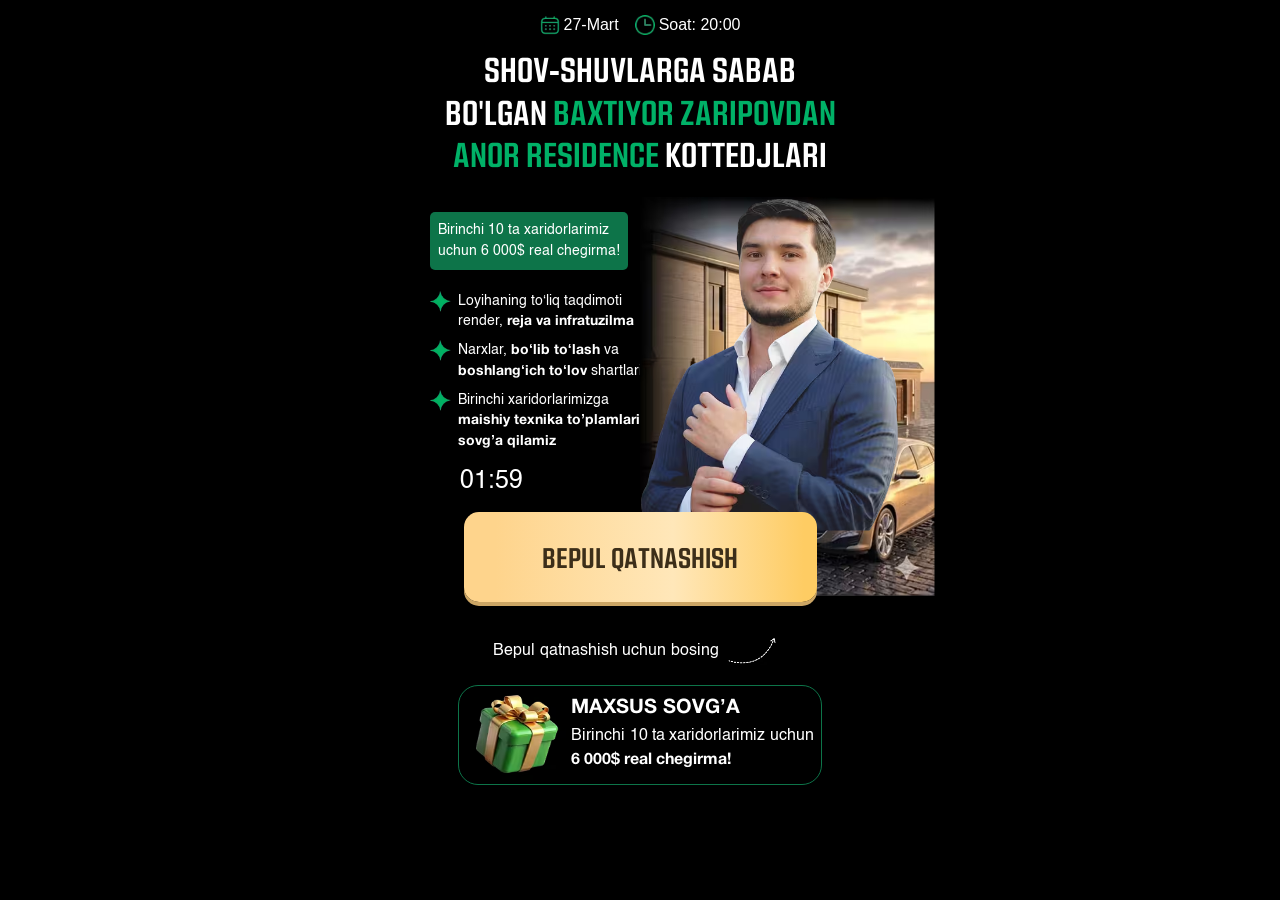
==== a/index.html @ 02ad8783 "push" ====
<!DOCTYPE html>
<html lang="uz">

<head>
    <meta charset="UTF-8">
    <meta name="viewport" content="width=device-width, initial-scale=1.0">
    <title>Buxoro Qurilish</title>
    <style>
        * {
            margin: 0;
            padding: 0;
            box-sizing: border-box
        }

        body,
        html {
            overflow-x: hidden
        }

        body {
            background-color: black;
        }

        .hero {
            padding-top: 15px;
            padding-bottom: 29px
        }

        .hero__container {
            max-width: 440px;
            margin: 0 auto;
            padding: 0 10px;
            position: relative;
            color: white;
            display: flex;
            flex-direction: column
        }

        .hero__top {
            display: flex;
            align-items: center;
            justify-content: center;
            gap: 16px;
            margin-bottom: 13px;
        }

        .hero__top-item {
            display: flex;
            align-items: center;
            gap: 4px;
        }

        .hero__top p {
            font-family: Inter, sans-serif;
            font-weight: 400;
            font-size: 16px;
            line-height: 100%;
        }

        .hero__title {
            font-family: Kuunari, sans-serif;
            font-weight: 700;
            font-size: clamp(26px, 8vw, 34px);
            line-height: 125%;
            text-align: center;
            text-transform: uppercase;
            margin-bottom: 36px;
        }

        .hero__title span {
            color: #00B167;
        }

        .hero__content {
            position: relative;
        }

        .hero__left {}

        .hero__offer {
            padding: 8px;
            background-color: #0D7449;
            border-radius: 5px;
            max-width: 198px;
            width: 100%;
            margin-bottom: 21px;
        }

        .hero__offer p {
            font-family: Helvetica, sans-serif;
            font-weight: 400;
            font-size: clamp(12.5px, 4vw, 14px);
            line-height: 150%;
        }

        .hero__list {
            display: flex;
            flex-direction: column;
            gap: 8px;
            list-style: none;
            margin-bottom: 17px;
        }

        .hero__list-item {
            display: flex;
            gap: 7px;
        }

        .hero__list-item p {
            font-family: Helvetica, sans-serif;
            font-weight: 400;
            font-size: clamp(11px, 3.7vw, 14px);
            line-height: 20px;
        }

        .timer {
            font-family: Helvetica, sans-serif;
            font-weight: 400;
            font-size: 25px;
            line-height: 100%;
            text-transform: uppercase;
            margin-bottom: 18px;
            margin-left: 30px;
        }

        .hero__speaker {
            position: absolute;
            top: -15px;
            z-index: 3;
            max-width: clamp(230px, 71vw, 260px);
            width: 100%;
            height: auto;
            left: clamp(142px, 44vw, 210px);
        }

        .hero__bg {
            position: absolute;
            top: -15px;
            left: 210px;
        }

        .hero__btn {
            max-width: 353px;
            width: 100%;
            background: linear-gradient(270deg, #FECC63 3.64%, #FFE7B9 40.8%, #FED48C 91.15%);
            box-shadow: 0px 4px 0px 0px #CCA665;
            position: relative;
            z-index: 4;
            text-decoration: none;
            padding: 31px 0;
            font-family: Kuunari, sans-serif;
            font-weight: 700;
            font-size: 28px;
            line-height: 100%;
            letter-spacing: 5%;
            color: #3C2E19;
            border-radius: 15px;
            border: none;
            cursor: pointer;
            margin-bottom: 15px;
            display: flex;
            justify-content: center;
            align-items: center;
            margin-left: auto;
            margin-right: auto;
        }

        .hero__hint {
            display: flex;
            align-items: center;
            justify-content: center;
        }

        .hero__hint p {
            font-family: Helvetica, sans-serif;
            font-weight: 400;
            font-size: 16px;
            line-height: 100%;
            text-align: center;
        }

        .hero__gift {
            margin-top: 36px;
            max-width: 364px;
            width: 100%;
            border: 1.5px solid #0D7449;
            border-radius: 20px;
            display: flex;
            justify-content: center;
            align-items: center;
            margin: 0 auto;
            gap: 5px;
        }

        .hero__gift-info h2 {
            font-family: Helvetica, sans-serif;
            font-weight: 700;
            font-size: 20px;
            line-height: 23px;
            text-transform: uppercase;
            margin-bottom: 4px;
        }

        .hero__gift-info p {
            font-family: Helvetica, sans-serif;
            font-weight: 400;
            font-size: clamp(12px, 3.3vw, 16px);
            line-height: 150%;
        }

        @media (max-width:370px) {
            .hero__gift {
                max-width: 310px;
            }
            .hero__btn {
                padding: 25px 0;
            }
            .hero__list-item {
                gap: 5px;
            }
        }

        @media (max-width:340px) {
            .hero__speaker {
                top: 0;
            }
        }
    </style>
    <link rel="stylesheet" href="./css/main.css" media="print" onload="this.media='all'">
    <noscript>
        <link rel="stylesheet" href="./css/main.css">
    </noscript>
</head>

<body>
    <main>
        <section class="hero">
            <div class="hero__container">

                <div class="hero__top">
                    <div class="hero__top-item">
                        <img loading="lazy" decoding="async" src="./images/calendar.avif" width="20" height="20"
                            alt="calendar">
                        <p>27-Mart</p>
                    </div>

                    <div class="hero__top-item">
                        <img loading="lazy" decoding="async" src="./images/clock.avif" width="20" height="20"
                            alt="clock">
                        <p>Soat: 20:00</p>
                    </div>
                </div>

                <h1 class="hero__title">
                    Shov-shuvlarga sabab <br>
                    bo'lgan <span>Baxtiyor Zaripovdan <br> Anor Residence</span>
                    kottedjlari
                </h1>

                <div class="hero__content">

                    <div class="hero__left">

                        <div class="hero__offer">
                            <p>Birinchi 10 ta xaridorlarimiz <br> uchun 6 000$ real chegirma!</p>
                        </div>

                        <ul class="hero__list">
                            <li class="hero__list-item">
                                <img loading="lazy" decoding="async" src="./images/verfiy.avif" width="21" height="21"
                                    alt="verfiy">
                                <p>Loyihaning to‘liq taqdimoti <br> render, <b>reja va infratuzilma</b></p>
                            </li>

                            <li class="hero__list-item">
                                <img loading="lazy" decoding="async" src="./images/verfiy.avif" width="21" height="21"
                                    alt="verfiy">
                                <p>Narxlar, <b>bo‘lib to‘lash</b> va <br> <b>boshlang‘ich to‘lov</b> shartlari</p>
                            </li>

                            <li class="hero__list-item">
                                <img loading="lazy" decoding="async" src="./images/verfiy.avif" width="21" height="21"
                                    alt="verfiy">
                                <p>Birinchi xaridorlarimizga <br> <b>maishiy texnika  to’plamlarini <br>  sovg’a
                                        qilamiz</b></p>
                            </li>
                        </ul>

                        <div class="timer"></div>
                    </div>

                    <div class="hero__right">
                        <img class="hero__speaker" width="260" height="369" loading="lazy" decoding="async"
                            src="../images/speaker.avif" alt="speaker">
                        <img class="hero__bg" width="295" height="399" loading="lazy" decoding="async"
                            src="./images/bg.avif" alt="bg">
                    </div>

                </div>

                <a class="hero__btn" href="#">BEPUL QATNASHISH</a>

                <div class="hero__hint">
                    <p>Bepul qatnashish uchun bosing</p>
                    <img loading="lazy" decoding="async" src="./images/arrow.avif" width="68" height="68" alt="arrow">
                </div>

                <div class="hero__gift">
                    <img loading="lazy" decoding="async" src="./images/gift.avif" width="100" height="98" alt="gift">
                    <div class="hero__gift-info">
                        <h2>maxsus sovg’a</h2>
                        <p>Birinchi 10 ta xaridorlarimiz uchun <br><b>6 000$ real chegirma!</b></p>
                    </div>
                </div>

            </div>
        </section>
    </main>


    <script defer>
        let time = 120; const timer = document.querySelector(".timer"); function updateTimer() { let e = Math.floor(time / 60), t = time % 60; e = e < 10 ? "0" + e : e, t = t < 10 ? "0" + t : t, timer.textContent = `${e}:${t}`, time > 0 ? time-- : clearInterval(interval) } updateTimer(); const interval = setInterval(updateTimer, 1e3);
    </script>
</body>

</html>
---- a/css/main.css ----
@font-face {
    font-family: "Kuunari";
    src: url(../font/kuunari-bold-subset.v2.woff2);
    font-display: swap;
}


@font-face {
    font-family: Helvetica;
    src: url(../font/HelveticaNeueBold-subset-AZa-z-09-punct-$-apostrophe-colon.woff2);
    font-weight: 700;
    font-display: swap;
}


@font-face {
    font-family: Helvetica;
    src: url(../font/Helvetica-subset.woff2);
    font-weight: 400;
    font-display: swap;
}
---- a/css/main.css ----
@font-face {
    font-family: "Kuunari";
    src: url(../font/kuunari-bold-subset.v2.woff2);
    font-display: swap;
}


@font-face {
    font-family: Helvetica;
    src: url(../font/HelveticaNeueBold-subset-AZa-z-09-punct-$-apostrophe-colon.woff2);
    font-weight: 700;
    font-display: swap;
}


@font-face {
    font-family: Helvetica;
    src: url(../font/Helvetica-subset.woff2);
    font-weight: 400;
    font-display: swap;
}
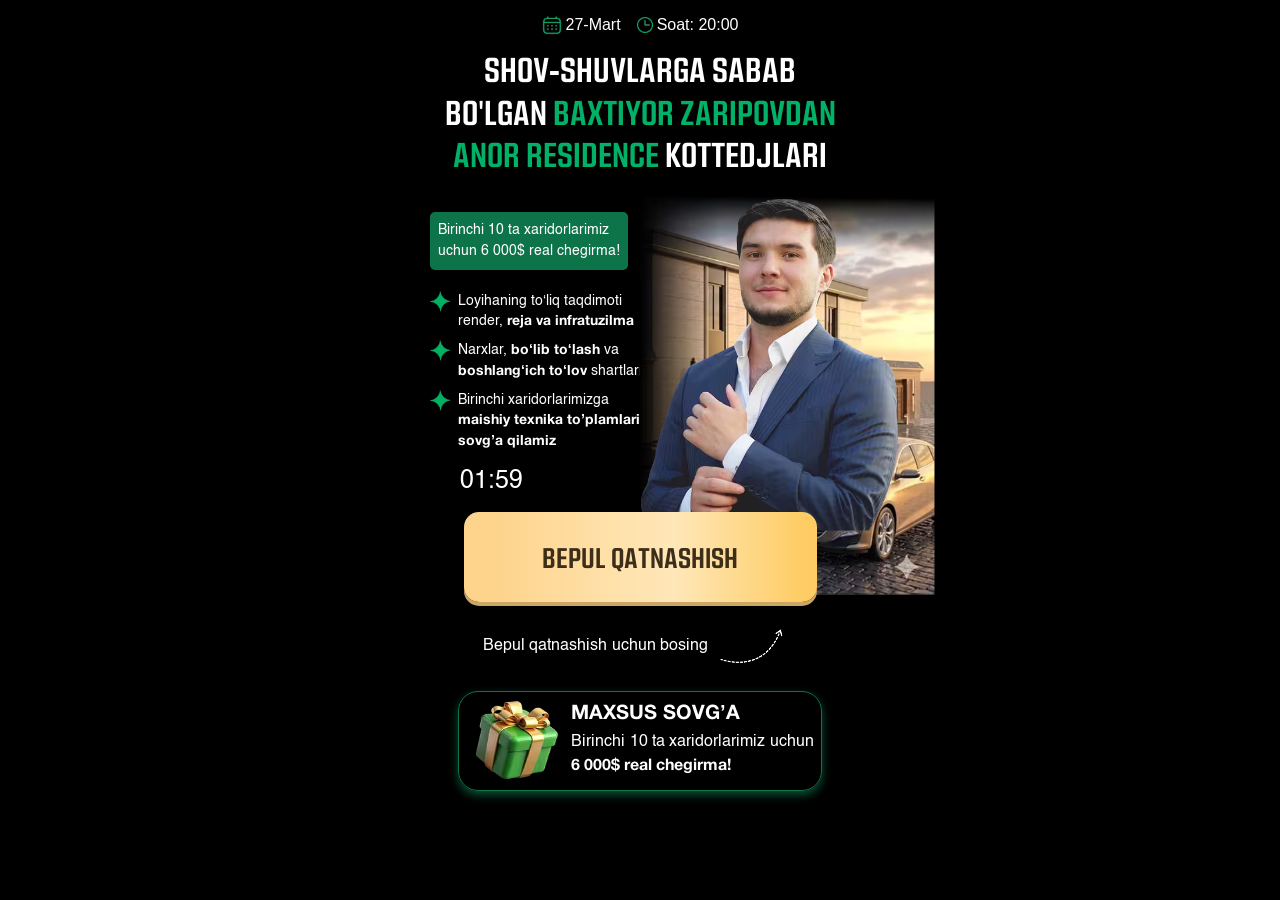
==== commit 3a262514: "push" ====
--- a/a/index.html
+++ b/a/index.html
@@ -137,6 +137,7 @@
             position: absolute;
             top: -15px;
             left: 210px;
+            height: auto;
         }
 
         .hero__btn {
@@ -157,7 +158,6 @@
             border-radius: 15px;
             border: none;
             cursor: pointer;
-            margin-bottom: 15px;
             display: flex;
             justify-content: center;
             align-items: center;
@@ -180,7 +180,6 @@
         }
 
         .hero__gift {
-            margin-top: 36px;
             max-width: 364px;
             width: 100%;
             border: 1.5px solid #0D7449;
@@ -189,6 +188,7 @@
             justify-content: center;
             align-items: center;
             margin: 0 auto;
+            box-shadow: 0px 4px 10px 0px #0D7449B2;
             gap: 5px;
         }
 
@@ -208,13 +208,15 @@
             line-height: 150%;
         }
 
-        @media (max-width:370px) {
+        @media (max-width:390px) {
             .hero__gift {
                 max-width: 310px;
             }
+
             .hero__btn {
                 padding: 25px 0;
             }
+
             .hero__list-item {
                 gap: 5px;
             }
@@ -245,7 +247,7 @@
                     </div>
 
                     <div class="hero__top-item">
-                        <img loading="lazy" decoding="async" src="./images/clock.avif" width="20" height="20"
+                        <img loading="lazy" decoding="async" src="./images/clock.avif" width="16" height="16"
                             alt="clock">
                         <p>Soat: 20:00</p>
                     </div>
@@ -281,7 +283,7 @@
                             <li class="hero__list-item">
                                 <img loading="lazy" decoding="async" src="./images/verfiy.avif" width="21" height="21"
                                     alt="verfiy">
-                                <p>Birinchi xaridorlarimizga <br> <b>maishiy texnika  to’plamlarini <br>  sovg’a
+                                <p>Birinchi xaridorlarimizga <br> <b>maishiy texnika to’plamlarini <br> sovg’a
                                         qilamiz</b></p>
                             </li>
                         </ul>
@@ -302,7 +304,7 @@
 
                 <div class="hero__hint">
                     <p>Bepul qatnashish uchun bosing</p>
-                    <img loading="lazy" decoding="async" src="./images/arrow.avif" width="68" height="68" alt="arrow">
+                    <img loading="lazy" decoding="async" src="./images/arrow.avif" alt="arrow">
                 </div>
 
                 <div class="hero__gift">
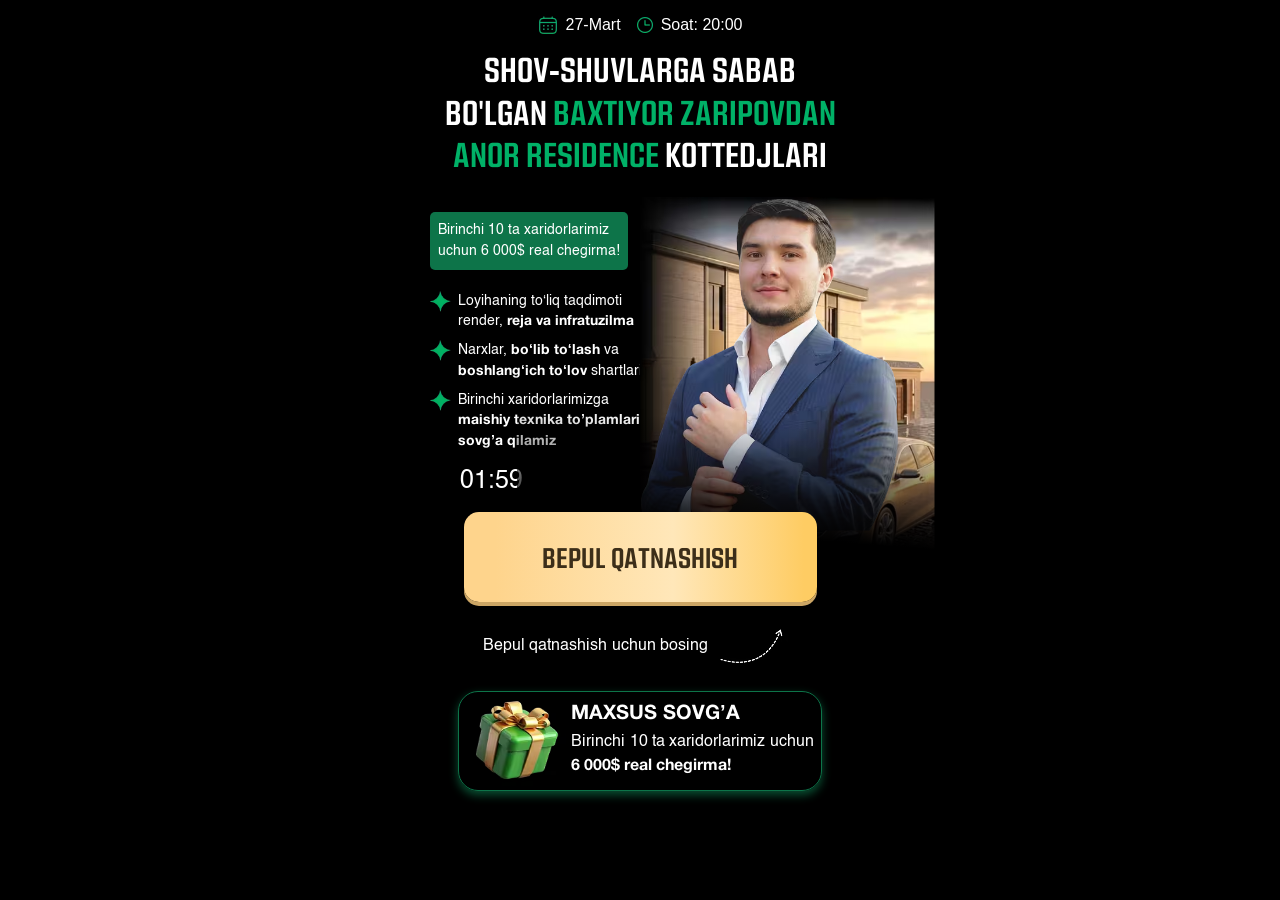
==== commit 073412c5: "push" ====
--- a/a/index.html
+++ b/a/index.html
@@ -6,227 +6,7 @@
     <meta name="viewport" content="width=device-width, initial-scale=1.0">
     <title>Buxoro Qurilish</title>
     <style>
-        * {
-            margin: 0;
-            padding: 0;
-            box-sizing: border-box
-        }
-
-        body,
-        html {
-            overflow-x: hidden
-        }
-
-        body {
-            background-color: black;
-        }
-
-        .hero {
-            padding-top: 15px;
-            padding-bottom: 29px
-        }
-
-        .hero__container {
-            max-width: 440px;
-            margin: 0 auto;
-            padding: 0 10px;
-            position: relative;
-            color: white;
-            display: flex;
-            flex-direction: column
-        }
-
-        .hero__top {
-            display: flex;
-            align-items: center;
-            justify-content: center;
-            gap: 16px;
-            margin-bottom: 13px;
-        }
-
-        .hero__top-item {
-            display: flex;
-            align-items: center;
-            gap: 4px;
-        }
-
-        .hero__top p {
-            font-family: Inter, sans-serif;
-            font-weight: 400;
-            font-size: 16px;
-            line-height: 100%;
-        }
-
-        .hero__title {
-            font-family: Kuunari, sans-serif;
-            font-weight: 700;
-            font-size: clamp(26px, 8vw, 34px);
-            line-height: 125%;
-            text-align: center;
-            text-transform: uppercase;
-            margin-bottom: 36px;
-        }
-
-        .hero__title span {
-            color: #00B167;
-        }
-
-        .hero__content {
-            position: relative;
-        }
-
-        .hero__left {}
-
-        .hero__offer {
-            padding: 8px;
-            background-color: #0D7449;
-            border-radius: 5px;
-            max-width: 198px;
-            width: 100%;
-            margin-bottom: 21px;
-        }
-
-        .hero__offer p {
-            font-family: Helvetica, sans-serif;
-            font-weight: 400;
-            font-size: clamp(12.5px, 4vw, 14px);
-            line-height: 150%;
-        }
-
-        .hero__list {
-            display: flex;
-            flex-direction: column;
-            gap: 8px;
-            list-style: none;
-            margin-bottom: 17px;
-        }
-
-        .hero__list-item {
-            display: flex;
-            gap: 7px;
-        }
-
-        .hero__list-item p {
-            font-family: Helvetica, sans-serif;
-            font-weight: 400;
-            font-size: clamp(11px, 3.7vw, 14px);
-            line-height: 20px;
-        }
-
-        .timer {
-            font-family: Helvetica, sans-serif;
-            font-weight: 400;
-            font-size: 25px;
-            line-height: 100%;
-            text-transform: uppercase;
-            margin-bottom: 18px;
-            margin-left: 30px;
-        }
-
-        .hero__speaker {
-            position: absolute;
-            top: -15px;
-            z-index: 3;
-            max-width: clamp(230px, 71vw, 260px);
-            width: 100%;
-            height: auto;
-            left: clamp(142px, 44vw, 210px);
-        }
-
-        .hero__bg {
-            position: absolute;
-            top: -15px;
-            left: 210px;
-            height: auto;
-        }
-
-        .hero__btn {
-            max-width: 353px;
-            width: 100%;
-            background: linear-gradient(270deg, #FECC63 3.64%, #FFE7B9 40.8%, #FED48C 91.15%);
-            box-shadow: 0px 4px 0px 0px #CCA665;
-            position: relative;
-            z-index: 4;
-            text-decoration: none;
-            padding: 31px 0;
-            font-family: Kuunari, sans-serif;
-            font-weight: 700;
-            font-size: 28px;
-            line-height: 100%;
-            letter-spacing: 5%;
-            color: #3C2E19;
-            border-radius: 15px;
-            border: none;
-            cursor: pointer;
-            display: flex;
-            justify-content: center;
-            align-items: center;
-            margin-left: auto;
-            margin-right: auto;
-        }
-
-        .hero__hint {
-            display: flex;
-            align-items: center;
-            justify-content: center;
-        }
-
-        .hero__hint p {
-            font-family: Helvetica, sans-serif;
-            font-weight: 400;
-            font-size: 16px;
-            line-height: 100%;
-            text-align: center;
-        }
-
-        .hero__gift {
-            max-width: 364px;
-            width: 100%;
-            border: 1.5px solid #0D7449;
-            border-radius: 20px;
-            display: flex;
-            justify-content: center;
-            align-items: center;
-            margin: 0 auto;
-            box-shadow: 0px 4px 10px 0px #0D7449B2;
-            gap: 5px;
-        }
-
-        .hero__gift-info h2 {
-            font-family: Helvetica, sans-serif;
-            font-weight: 700;
-            font-size: 20px;
-            line-height: 23px;
-            text-transform: uppercase;
-            margin-bottom: 4px;
-        }
-
-        .hero__gift-info p {
-            font-family: Helvetica, sans-serif;
-            font-weight: 400;
-            font-size: clamp(12px, 3.3vw, 16px);
-            line-height: 150%;
-        }
-
-        @media (max-width:390px) {
-            .hero__gift {
-                max-width: 310px;
-            }
-
-            .hero__btn {
-                padding: 25px 0;
-            }
-
-            .hero__list-item {
-                gap: 5px;
-            }
-        }
-
-        @media (max-width:340px) {
-            .hero__speaker {
-                top: 0;
-            }
-        }
+     *{margin:0;padding:0;box-sizing:border-box}body, html{overflow-x:hidden}body{background-color:black}.hero{padding-top:15px;padding-bottom:29px}.hero__container{max-width:440px;margin:0 auto;padding:0 10px;position:relative;color:white;display:flex;flex-direction:column}.hero__top{display:flex;align-items:center;justify-content:center;gap:16px;margin-bottom:13px}.hero__top-item{display:flex;align-items:center;gap:8px}.hero__top p{font-family:Inter, sans-serif;font-weight:400;font-size:16px;line-height:100%}.hero__title{font-family:Kuunari, sans-serif;font-weight:700;font-size:clamp(26px, 8vw, 34px);line-height:125%;text-align:center;text-transform:uppercase;margin-bottom:36px}.hero__title span{color:#00B167}.hero__content{position:relative}.hero__offer{padding:8px;background-color:#0D7449;border-radius:5px;max-width:198px;width:100%;margin-bottom:21px}.hero__offer p{font-family:Helvetica, sans-serif;font-weight:400;font-size:clamp(12.5px, 4vw, 14px);line-height:150%}.hero__list{display:flex;flex-direction:column;gap:8px;list-style:none;margin-bottom:17px}.hero__list-item{display:flex;gap:7px}.hero__list-item p{font-family:Helvetica, sans-serif;font-weight:400;font-size:clamp(11px, 3.7vw, 14px);line-height:20px}.timer{font-family:Helvetica, sans-serif;font-weight:400;font-size:25px;line-height:100%;text-transform:uppercase;margin-bottom:18px;margin-left:30px}.hero__speaker{position:absolute;top:-15px;z-index:3;max-width:clamp(230px, 71vw, 260px);width:100%;height:auto;left:clamp(142px, 44vw, 210px)}.hero__bg{position:absolute;top:-15px;left:210px;height:auto}.hero__btn{max-width:353px;width:100%;background:linear-gradient(270deg, #FECC63 3.64%, #FFE7B9 40.8%, #FED48C 91.15%);box-shadow:0px 4px 0px 0px #CCA665;position:relative;z-index:4;text-decoration:none;padding:31px 0;font-family:Kuunari, sans-serif;font-weight:700;font-size:28px;line-height:100%;letter-spacing:5%;color:#3C2E19;border-radius:15px;border:none;cursor:pointer;display:flex;justify-content:center;align-items:center;margin-left:auto;margin-right:auto}.hero__hint{display:flex;align-items:center;justify-content:center}.hero__hint p{font-family:Helvetica, sans-serif;font-weight:400;font-size:clamp(15px, 4.5vw, 16px);line-height:100%;text-align:center}.hero__gift{max-width:364px;width:100%;border:1.5px solid #0D7449;border-radius:20px;display:flex;justify-content:center;align-items:center;margin:0 auto;box-shadow:0px 4px 10px 0px #0D7449B2;gap:5px}.hero__gift-info h2{font-family:Helvetica, sans-serif;font-weight:700;font-size:20px;line-height:23px;text-transform:uppercase;margin-bottom:4px}.hero__gift-info p{font-family:Helvetica, sans-serif;font-weight:400;font-size:clamp(12px, 3.3vw, 16px);line-height:150%}.gradient{background:linear-gradient(184.04deg, rgba(0, 0, 0, 0) 12.94%, #000000 65.34%);position:absolute;max-width:446px;width:100%;height:190px;top:194px;left:87px;z-index:4}@media (max-width:430px){.hero__gift{max-width:336px}}@media (max-width:390px){.hero__gift{max-width:310px}.hero__btn{padding:25px 0}.hero__list-item{gap:5px}}@media (max-width:340px){.hero__speaker{top:0}}
     </style>
     <link rel="stylesheet" href="./css/main.css" media="print" onload="this.media='all'">
     <noscript>
@@ -260,9 +40,7 @@
                 </h1>
 
                 <div class="hero__content">
-
                     <div class="hero__left">
-
                         <div class="hero__offer">
                             <p>Birinchi 10 ta xaridorlarimiz <br> uchun 6 000$ real chegirma!</p>
                         </div>
@@ -296,6 +74,7 @@
                             src="../images/speaker.avif" alt="speaker">
                         <img class="hero__bg" width="295" height="399" loading="lazy" decoding="async"
                             src="./images/bg.avif" alt="bg">
+                        <div class="gradient"></div>
                     </div>
 
                 </div>
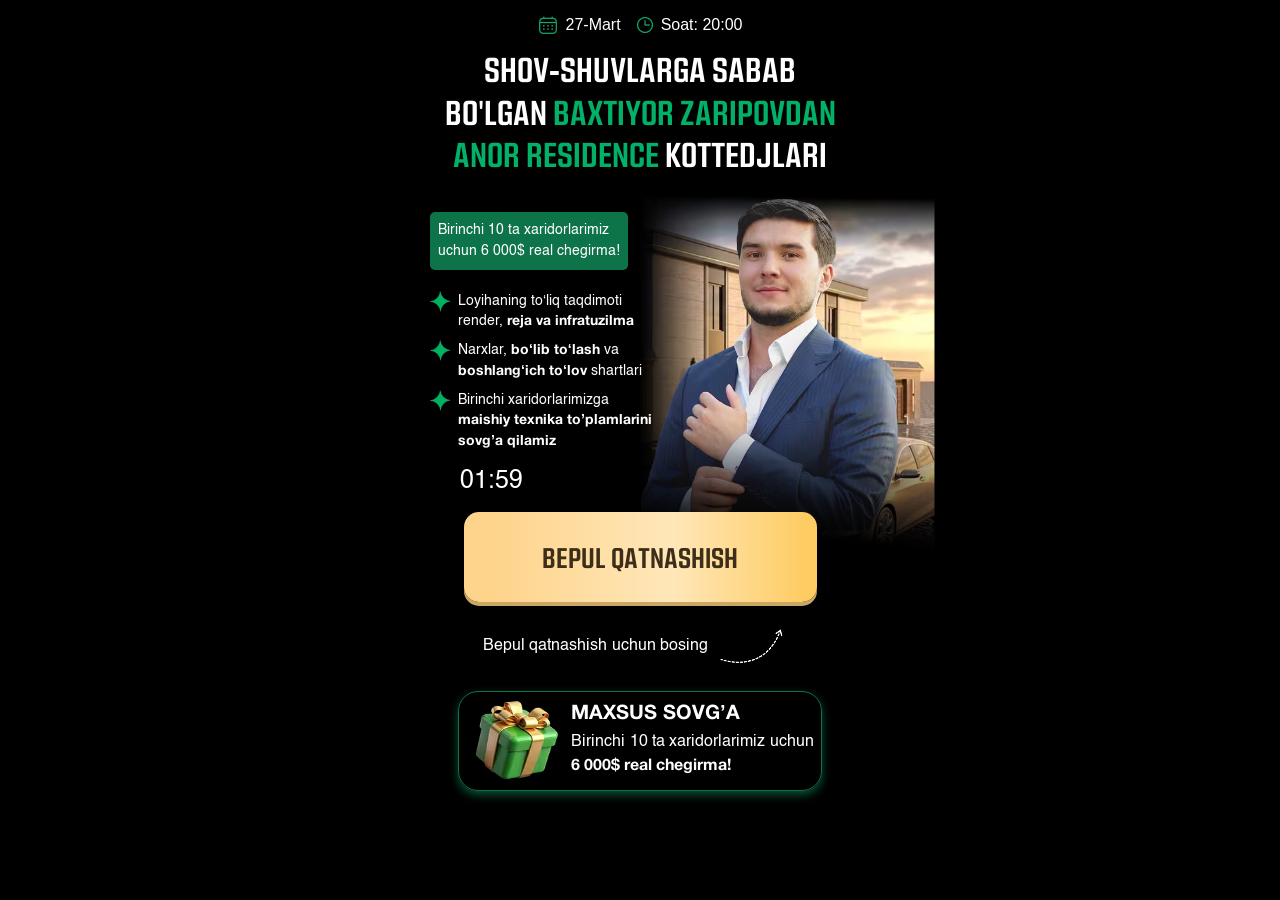
==== commit 10b7aa96: "push" ====
--- a/a/index.html
+++ b/a/index.html
@@ -6,7 +6,246 @@
     <meta name="viewport" content="width=device-width, initial-scale=1.0">
     <title>Buxoro Qurilish</title>
     <style>
-     *{margin:0;padding:0;box-sizing:border-box}body, html{overflow-x:hidden}body{background-color:black}.hero{padding-top:15px;padding-bottom:29px}.hero__container{max-width:440px;margin:0 auto;padding:0 10px;position:relative;color:white;display:flex;flex-direction:column}.hero__top{display:flex;align-items:center;justify-content:center;gap:16px;margin-bottom:13px}.hero__top-item{display:flex;align-items:center;gap:8px}.hero__top p{font-family:Inter, sans-serif;font-weight:400;font-size:16px;line-height:100%}.hero__title{font-family:Kuunari, sans-serif;font-weight:700;font-size:clamp(26px, 8vw, 34px);line-height:125%;text-align:center;text-transform:uppercase;margin-bottom:36px}.hero__title span{color:#00B167}.hero__content{position:relative}.hero__offer{padding:8px;background-color:#0D7449;border-radius:5px;max-width:198px;width:100%;margin-bottom:21px}.hero__offer p{font-family:Helvetica, sans-serif;font-weight:400;font-size:clamp(12.5px, 4vw, 14px);line-height:150%}.hero__list{display:flex;flex-direction:column;gap:8px;list-style:none;margin-bottom:17px}.hero__list-item{display:flex;gap:7px}.hero__list-item p{font-family:Helvetica, sans-serif;font-weight:400;font-size:clamp(11px, 3.7vw, 14px);line-height:20px}.timer{font-family:Helvetica, sans-serif;font-weight:400;font-size:25px;line-height:100%;text-transform:uppercase;margin-bottom:18px;margin-left:30px}.hero__speaker{position:absolute;top:-15px;z-index:3;max-width:clamp(230px, 71vw, 260px);width:100%;height:auto;left:clamp(142px, 44vw, 210px)}.hero__bg{position:absolute;top:-15px;left:210px;height:auto}.hero__btn{max-width:353px;width:100%;background:linear-gradient(270deg, #FECC63 3.64%, #FFE7B9 40.8%, #FED48C 91.15%);box-shadow:0px 4px 0px 0px #CCA665;position:relative;z-index:4;text-decoration:none;padding:31px 0;font-family:Kuunari, sans-serif;font-weight:700;font-size:28px;line-height:100%;letter-spacing:5%;color:#3C2E19;border-radius:15px;border:none;cursor:pointer;display:flex;justify-content:center;align-items:center;margin-left:auto;margin-right:auto}.hero__hint{display:flex;align-items:center;justify-content:center}.hero__hint p{font-family:Helvetica, sans-serif;font-weight:400;font-size:clamp(15px, 4.5vw, 16px);line-height:100%;text-align:center}.hero__gift{max-width:364px;width:100%;border:1.5px solid #0D7449;border-radius:20px;display:flex;justify-content:center;align-items:center;margin:0 auto;box-shadow:0px 4px 10px 0px #0D7449B2;gap:5px}.hero__gift-info h2{font-family:Helvetica, sans-serif;font-weight:700;font-size:20px;line-height:23px;text-transform:uppercase;margin-bottom:4px}.hero__gift-info p{font-family:Helvetica, sans-serif;font-weight:400;font-size:clamp(12px, 3.3vw, 16px);line-height:150%}.gradient{background:linear-gradient(184.04deg, rgba(0, 0, 0, 0) 12.94%, #000000 65.34%);position:absolute;max-width:446px;width:100%;height:190px;top:194px;left:87px;z-index:4}@media (max-width:430px){.hero__gift{max-width:336px}}@media (max-width:390px){.hero__gift{max-width:310px}.hero__btn{padding:25px 0}.hero__list-item{gap:5px}}@media (max-width:340px){.hero__speaker{top:0}}
+        * {
+            margin: 0;
+            padding: 0;
+            box-sizing: border-box
+        }
+
+        body,
+        html {
+            overflow-x: hidden
+        }
+
+        body {
+            background-color: black
+        }
+
+        .hero {
+            padding-top: 15px;
+            padding-bottom: 29px
+        }
+
+        .hero__container {
+            max-width: 440px;
+            margin: 0 auto;
+            padding: 0 10px;
+            position: relative;
+            color: white;
+            display: flex;
+            flex-direction: column
+        }
+
+        .hero__top {
+            display: flex;
+            align-items: center;
+            justify-content: center;
+            gap: 16px;
+            margin-bottom: 13px
+        }
+
+        .hero__top-item {
+            display: flex;
+            align-items: center;
+            gap: 8px
+        }
+
+        .hero__top p {
+            font-family: Inter, sans-serif;
+            font-weight: 400;
+            font-size: 16px;
+            line-height: 100%
+        }
+
+        .hero__title {
+            font-family: Kuunari, sans-serif;
+            font-weight: 700;
+            font-size: clamp(26px, 8vw, 34px);
+            line-height: 125%;
+            text-align: center;
+            text-transform: uppercase;
+            margin-bottom: 36px
+        }
+
+        .hero__title span {
+            color: #00B167
+        }
+
+        .hero__content {
+            position: relative
+        }
+
+        .hero__offer {
+            padding: 8px;
+            background-color: #0D7449;
+            border-radius: 5px;
+            max-width: 198px;
+            width: 100%;
+            margin-bottom: 21px
+        }
+
+        .hero__offer p {
+            font-family: Helvetica, sans-serif;
+            font-weight: 400;
+            font-size: clamp(12.5px, 4vw, 14px);
+            line-height: 150%
+        }
+
+        .hero__left {
+            position: relative;
+            z-index: 5;
+        }
+        .hero__list {
+            display: flex;
+            flex-direction: column;
+            gap: 8px;
+            list-style: none;
+            margin-bottom: 17px
+        }
+
+        .hero__list-item {
+            display: flex;
+            gap: 7px
+        }
+
+        .hero__list-item p {
+            font-family: Helvetica, sans-serif;
+            font-weight: 400;
+            font-size: clamp(11px, 3.7vw, 14px);
+            line-height: 20px
+        }
+
+        .timer {
+            font-family: Helvetica, sans-serif;
+            font-weight: 400;
+            font-size: 25px;
+            line-height: 100%;
+            text-transform: uppercase;
+            margin-bottom: 18px;
+            margin-left: 30px
+        }
+
+        .hero__speaker {
+            position: absolute;
+            top: -15px;
+            z-index: 3;
+            max-width: clamp(230px, 71vw, 260px);
+            width: 100%;
+            height: auto;
+            left: clamp(142px, 44vw, 210px)
+        }
+
+        .hero__bg {
+            position: absolute;
+            top: -15px;
+            left: 210px;
+            height: auto
+        }
+
+        .hero__btn {
+            max-width: 353px;
+            width: 100%;
+            background: linear-gradient(270deg, #FECC63 3.64%, #FFE7B9 40.8%, #FED48C 91.15%);
+            box-shadow: 0px 4px 0px 0px #CCA665;
+            position: relative;
+            z-index: 4;
+            text-decoration: none;
+            padding: 31px 0;
+            font-family: Kuunari, sans-serif;
+            font-weight: 700;
+            font-size: 28px;
+            line-height: 100%;
+            letter-spacing: 5%;
+            color: #3C2E19;
+            border-radius: 15px;
+            border: none;
+            cursor: pointer;
+            display: flex;
+            justify-content: center;
+            align-items: center;
+            margin-left: auto;
+            margin-right: auto
+        }
+
+        .hero__hint {
+            display: flex;
+            align-items: center;
+            justify-content: center
+        }
+
+        .hero__hint p {
+            font-family: Helvetica, sans-serif;
+            font-weight: 400;
+            font-size: clamp(15px, 4.5vw, 16px);
+            line-height: 100%;
+            text-align: center
+        }
+
+        .hero__gift {
+            max-width: 364px;
+            width: 100%;
+            border: 1.5px solid #0D7449;
+            border-radius: 20px;
+            display: flex;
+            justify-content: center;
+            align-items: center;
+            margin: 0 auto;
+            box-shadow: 0px 4px 10px 0px #0D7449B2;
+            gap: 5px
+        }
+
+        .hero__gift-info h2 {
+            font-family: Helvetica, sans-serif;
+            font-weight: 700;
+            font-size: 20px;
+            line-height: 23px;
+            text-transform: uppercase;
+            margin-bottom: 4px
+        }
+
+        .hero__gift-info p {
+            font-family: Helvetica, sans-serif;
+            font-weight: 400;
+            font-size: clamp(12px, 3.3vw, 16px);
+            line-height: 150%
+        }
+
+        .gradient {
+            background: linear-gradient(184.04deg, rgba(0, 0, 0, 0) 12.94%, #000000 65.34%);
+            position: absolute;
+            max-width: 446px;
+            width: 100%;
+            height: 190px;
+            top: 194px;
+            left: 87px;
+            z-index: 4
+        }
+
+        @media (max-width:430px) {
+            .hero__gift {
+                max-width: 336px
+            }
+        }
+
+        @media (max-width:390px) {
+            .hero__gift {
+                max-width: 310px
+            }
+
+            .hero__btn {
+                padding: 25px 0
+            }
+
+            .hero__list-item {
+                gap: 5px
+            }
+        }
+
+        @media (max-width:340px) {
+            .hero__speaker {
+                top: 0
+            }
+        }
     </style>
     <link rel="stylesheet" href="./css/main.css" media="print" onload="this.media='all'">
     <noscript>
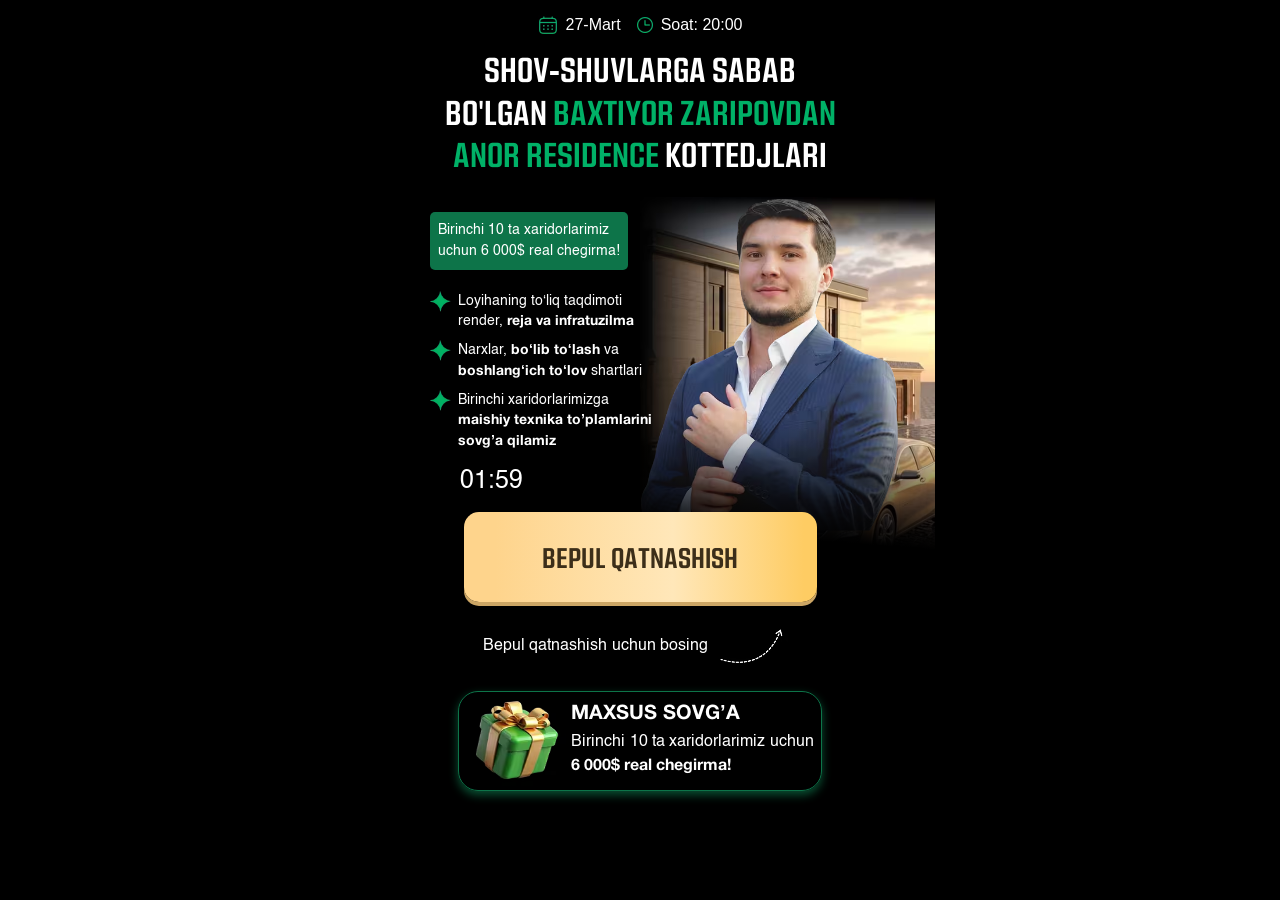
==== commit 4bf9511d: "push" ====
--- a/a/index.html
+++ b/a/index.html
@@ -93,8 +93,9 @@
 
         .hero__left {
             position: relative;
-            z-index: 5;
-        }
+            z-index: 5
+        }
+
         .hero__list {
             display: flex;
             flex-direction: column;
